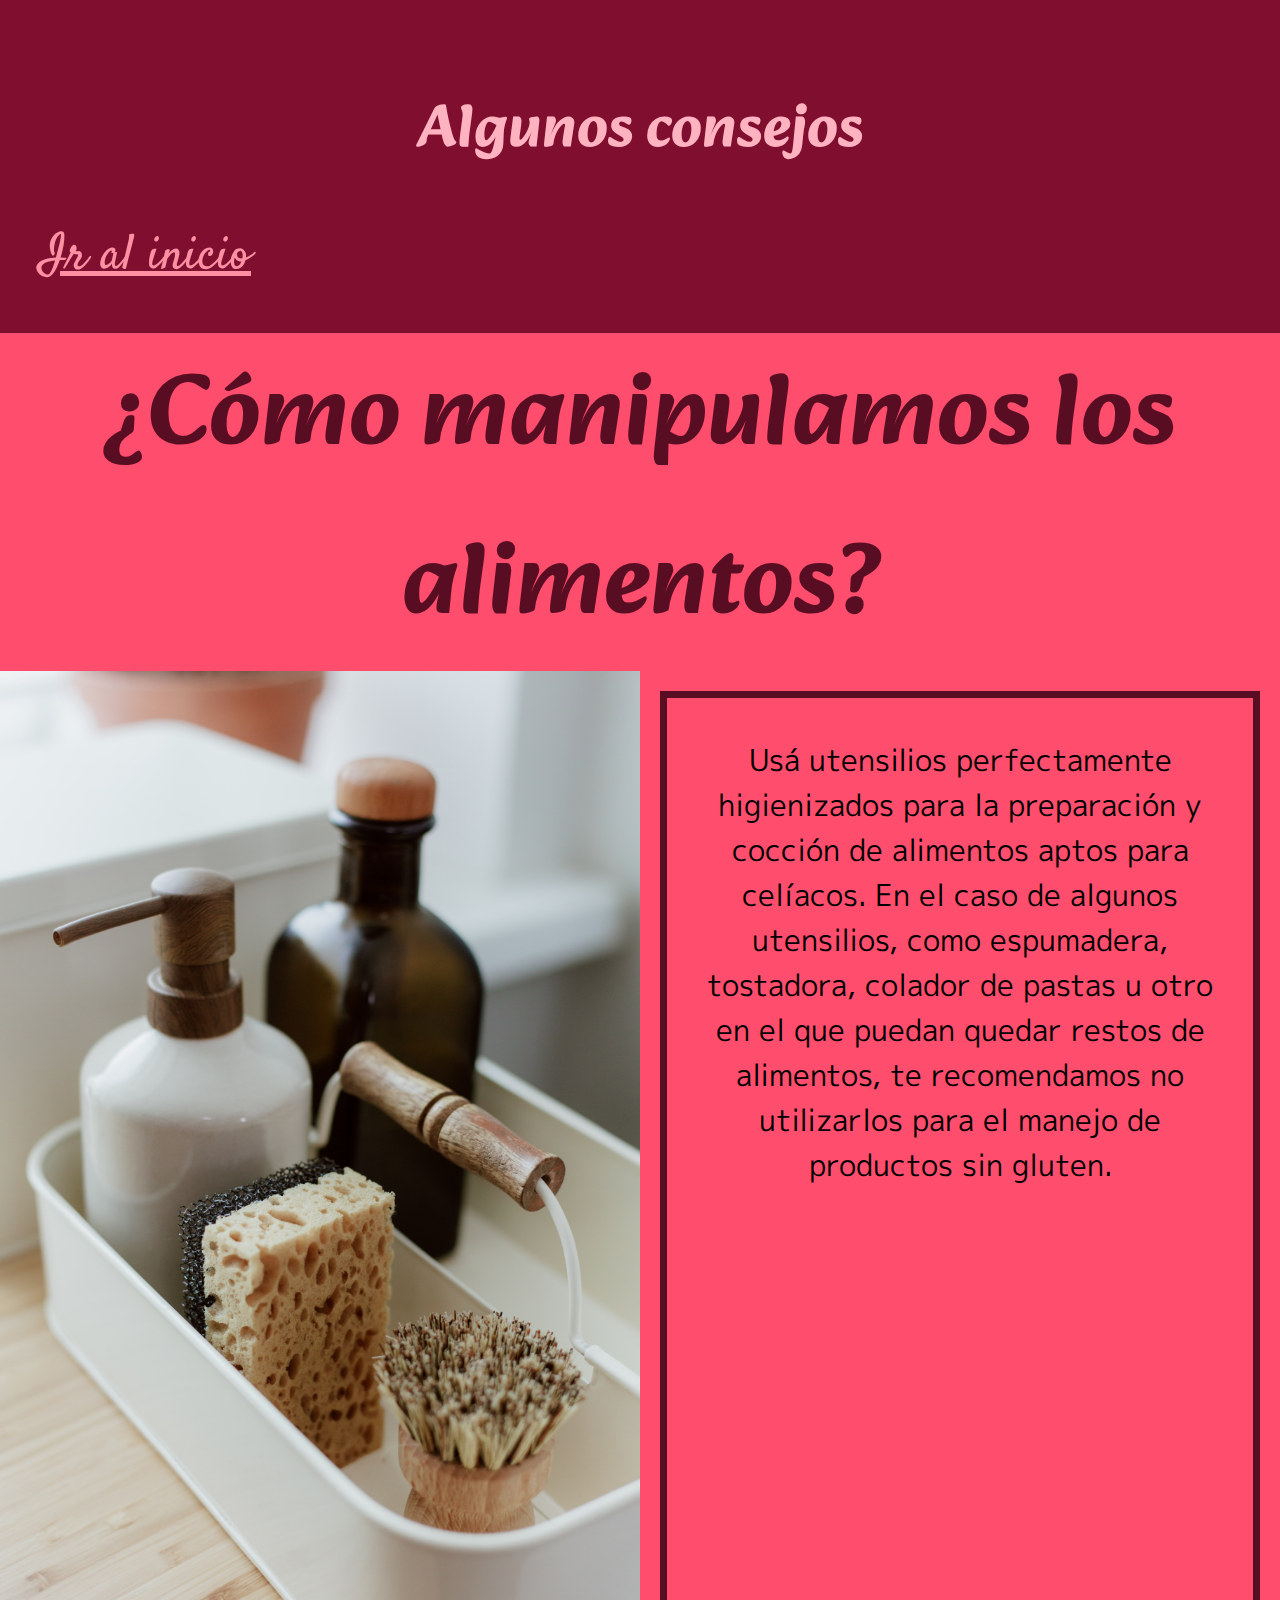
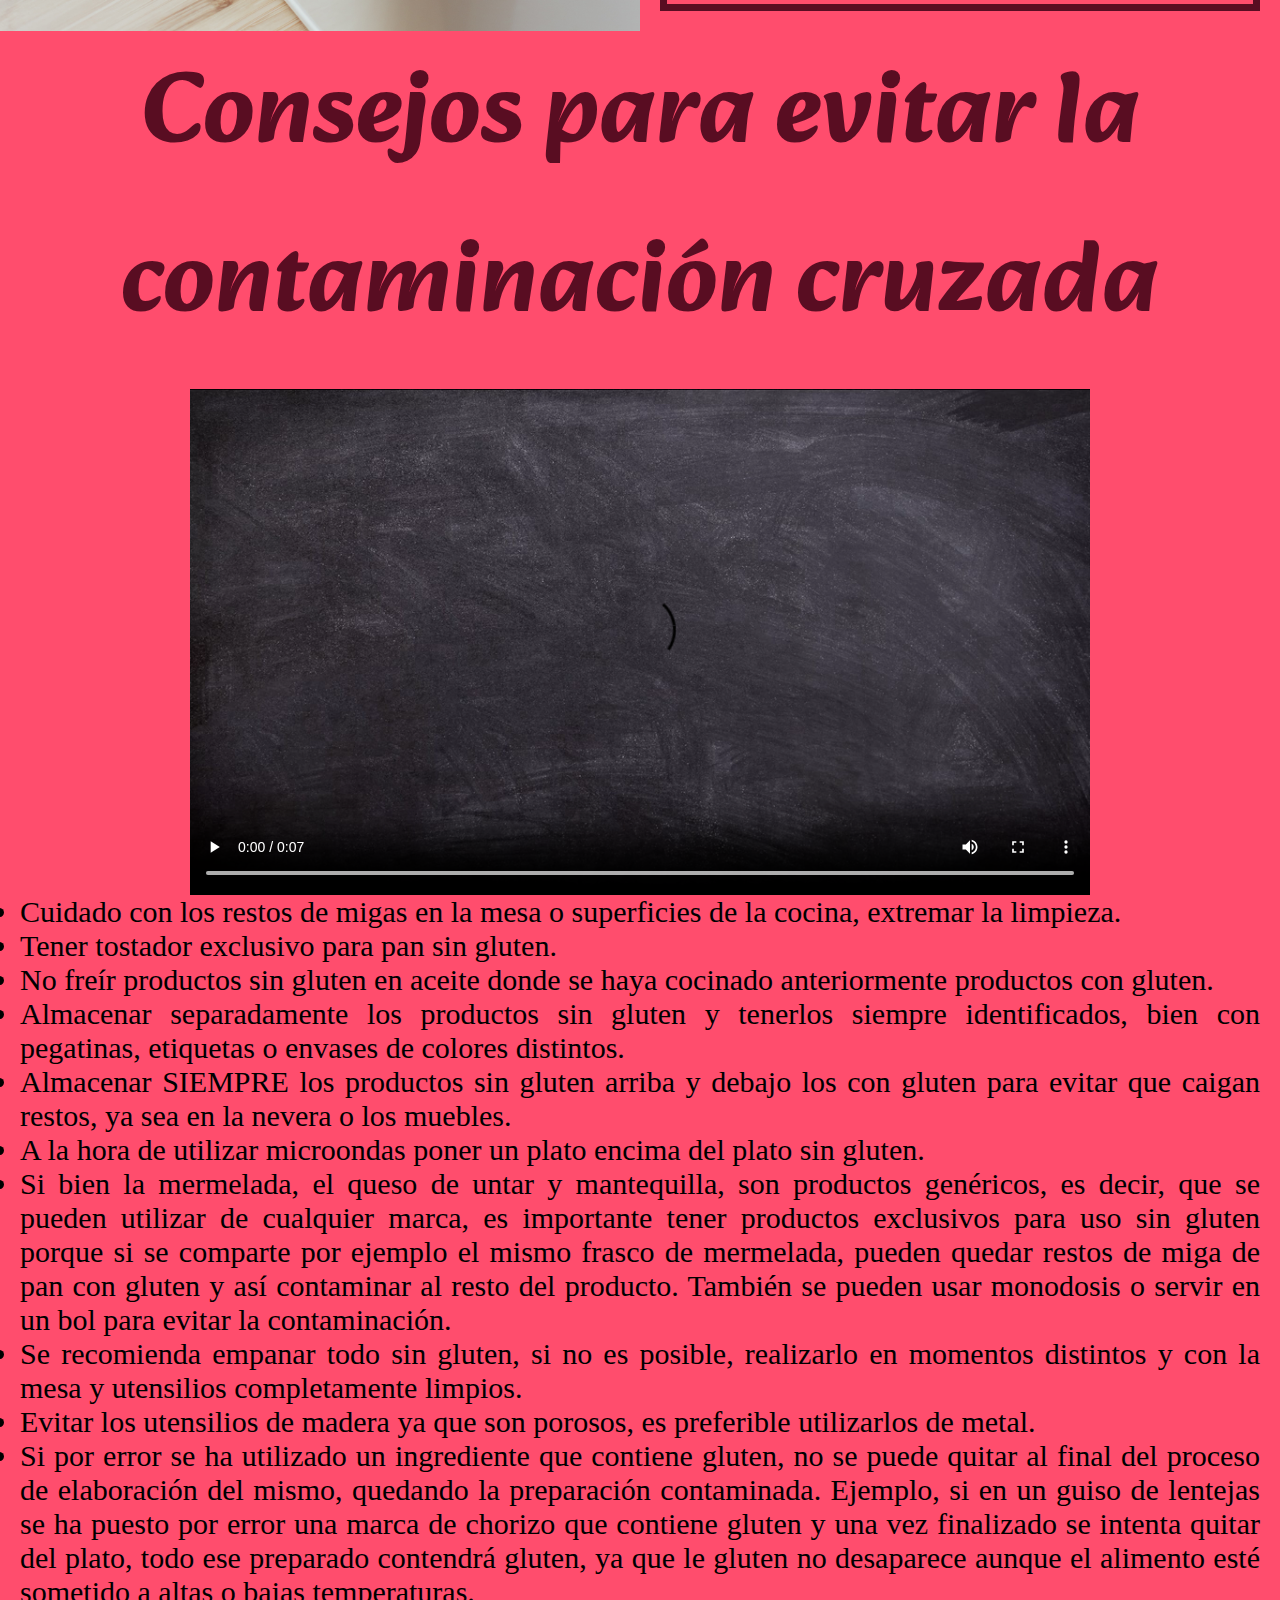
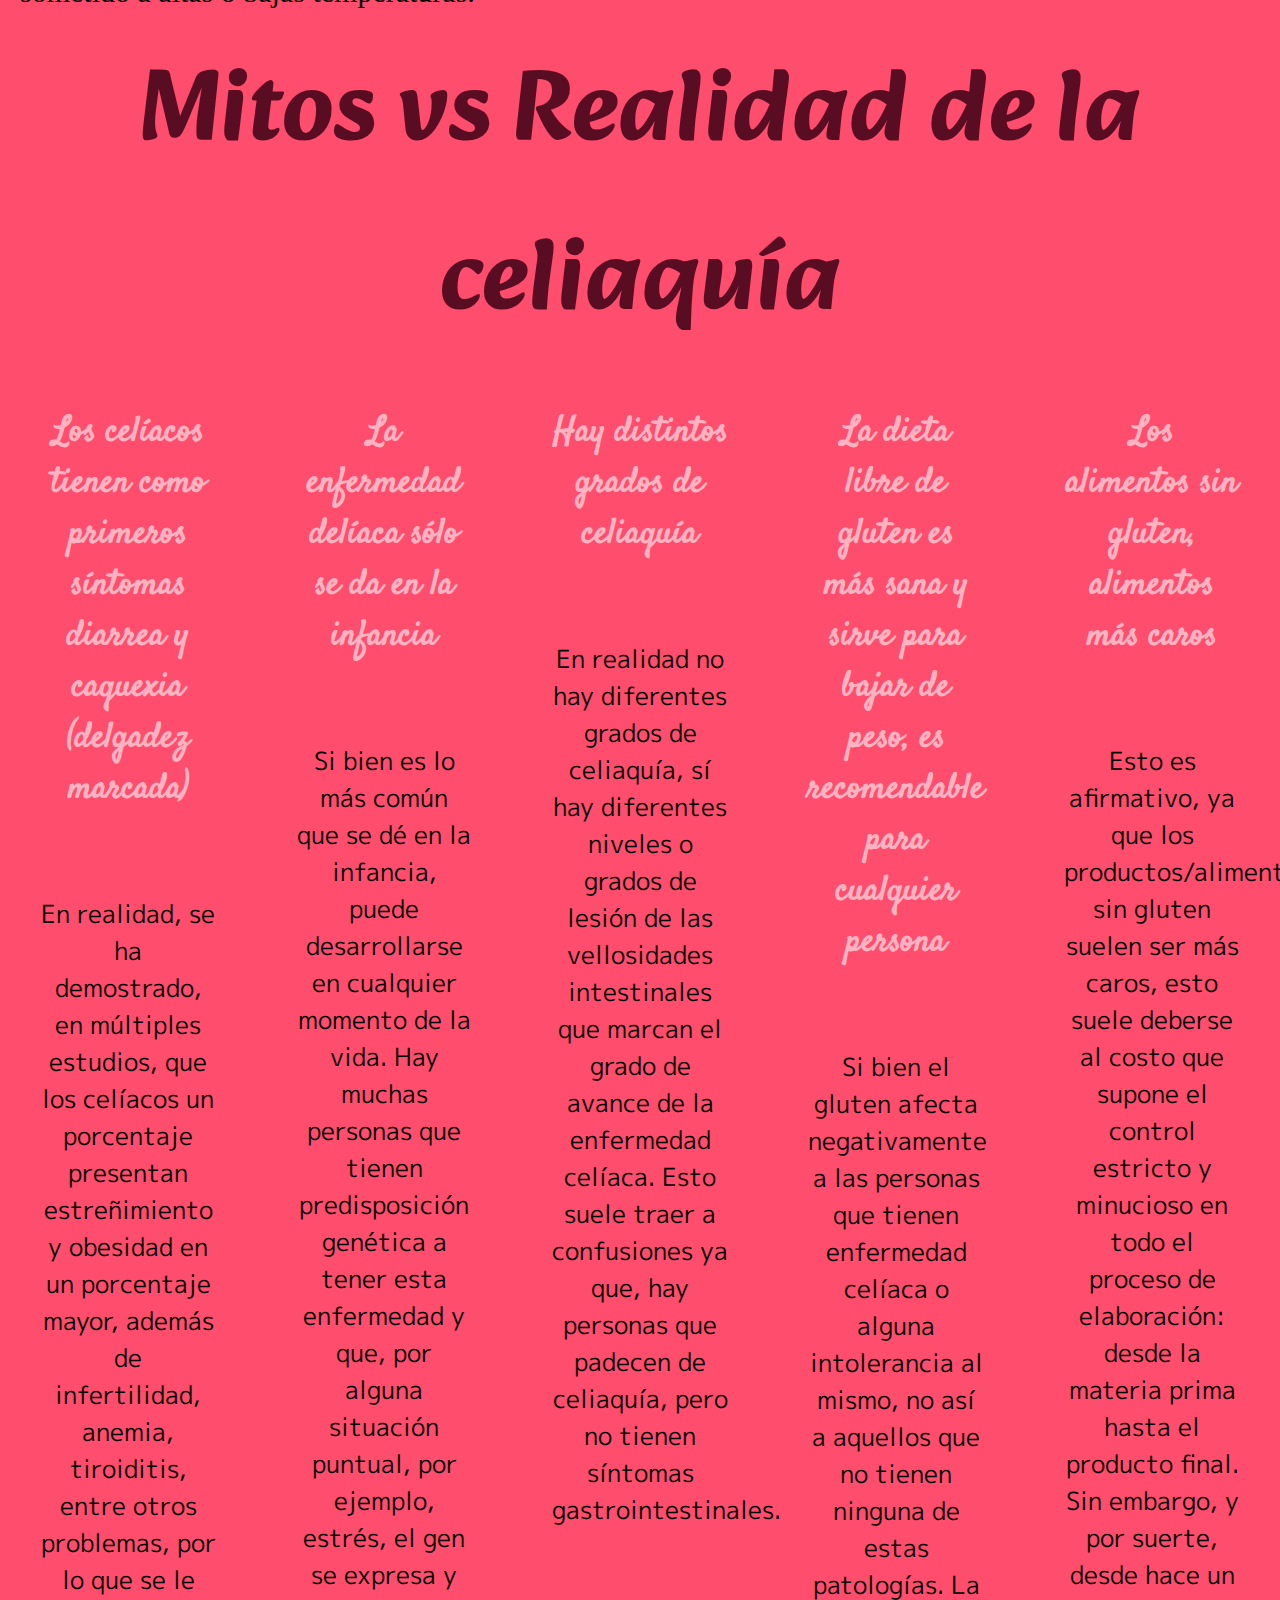
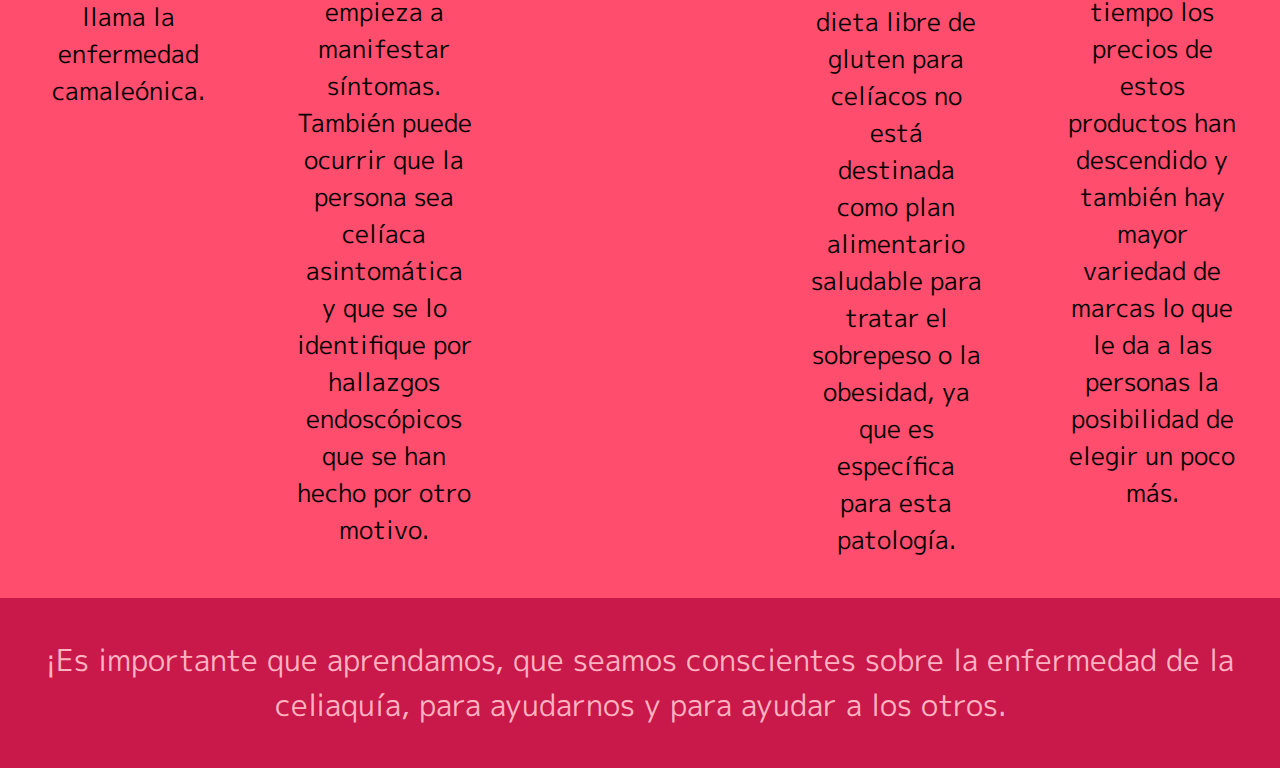
==== MenuPrincipal/Aprende.html @ a94401d3 "termino html aprende y el syle" ====
<!DOCTYPE html>
<html lang="en">

<head>
    <meta charset="UTF-8">
    <meta http-equiv="X-UA-Compatible" content="IE=edge">
    <meta name="viewport" content="width=device-width, initial-scale=1.0">
    <link rel="stylesheet" href="https://cdnjs.cloudflare.com/ajax/libs/animate.css/4.1.1/animate.min.css" />
    <link rel="stylesheet" href="https://cdnjs.cloudflare.com/ajax/libs/font-awesome/6.4.0/css/all.min.css"
        integrity="sha512-iecdLmaskl7CVkqkXNQ/ZH/XLlvWZOJyj7Yy7tcenmpD1ypASozpmT/E0iPtmFIB46ZmdtAc9eNBvH0H/ZpiBw=="
        crossorigin="anonymous" referrerpolicy="no-referrer" />
    <link rel="stylesheet" href="../style.css">
    <title>Aprende</title>
</head>

<body>
    <div class="inicioA">
        <h3 class="tituloAp">Algunos consejos</h3>
        <a href="../index.html" class="tituloA">Ir al inicio</a>
        <i class="fa-solid fa-angles-left flechaA"></i>
    </div>

    <h1>¿Cómo manipulamos los alimentos?</h1>

    <div class="parte1Aprende">
        <img src="../asset/img/img3.jpg" class="img3" alt="">
        <p class="pApren">Usá utensilios perfectamente higienizados para la preparación y cocción de alimentos aptos
            para celíacos. En el caso de algunos utensilios, como espumadera, tostadora, colador de pastas u otro en el
            que puedan quedar restos de alimentos, te recomendamos no utilizarlos para el manejo de productos sin
            gluten.</p>
    </div>

    <h1>Consejos para evitar la contaminación cruzada</h1>

    <div class="parte2Aprende">
        <video src="../asset/videos/video1.mp4" controls autoplay loop class="video1"></video>
        <li>Cuidado con los restos de migas en la mesa o superficies de la cocina, extremar la limpieza.</li>
        <li>Tener tostador exclusivo para pan sin gluten.</li>
        <li>No freír productos sin gluten en aceite donde se haya cocinado anteriormente productos con gluten.</li>
        <li>Almacenar separadamente los productos sin gluten y tenerlos siempre identificados, bien con pegatinas, etiquetas o envases de colores distintos.</li>
        <li>Almacenar SIEMPRE los productos sin gluten arriba y debajo los con gluten para evitar que caigan restos, ya sea en la nevera o los muebles.</li>
        <li> A la hora de utilizar microondas poner un plato encima del plato sin gluten.</li>
        <li>Si bien la mermelada, el queso de untar y mantequilla, son productos genéricos, es decir, que se pueden utilizar de cualquier marca, es importante tener productos exclusivos para uso sin gluten porque si se comparte por ejemplo el mismo frasco de mermelada, pueden quedar restos de miga de pan con gluten y así contaminar al resto del producto. También se pueden usar monodosis o servir en un bol para evitar la contaminación.</li>
        <li>Se recomienda empanar todo sin gluten, si no es posible, realizarlo en momentos distintos y con la mesa y utensilios completamente limpios.</li>
        <li>Evitar los utensilios de madera ya que son porosos, es preferible utilizarlos de metal.</li>
        <li> Si por error se ha utilizado un ingrediente que contiene gluten, no se puede quitar al final del proceso de elaboración del mismo, quedando la preparación contaminada. Ejemplo, si en un guiso de lentejas se ha puesto por error una marca de chorizo que contiene gluten y una vez finalizado se intenta quitar del plato, todo ese preparado contendrá gluten, ya que le gluten no desaparece aunque el alimento esté sometido a altas o bajas temperaturas.</li>
    </div>

    <h1>Mitos vs Realidad de la celiaquía</h1>

    <div class="grid-container">
        <div class="grid-item1">
            <h3 class="mito">Los celíacos tienen como primeros síntomas diarrea y caquexia (delgadez  marcada)</h3>
            <p>En realidad, se ha demostrado, en múltiples estudios, que los celíacos un porcentaje presentan estreñimiento y obesidad en un porcentaje mayor, además de infertilidad, anemia, tiroiditis, entre otros problemas, por lo que se le llama la enfermedad camaleónica.</p>
        </div>
        <div class="grid-item2">
            <h3 class="mito">La enfermedad delíaca sólo se da en la infancia</h3>
            <p>Si bien es lo más común que se dé en la infancia, puede desarrollarse en cualquier momento de la vida. Hay muchas personas que tienen predisposición genética a tener esta enfermedad y que, por alguna situación puntual, por ejemplo, estrés, el gen se expresa y empieza a manifestar síntomas. También puede ocurrir que la persona sea celíaca asintomática y que se lo identifique por hallazgos endoscópicos que se han hecho por otro motivo.</p>
        </div>
        <div class="grid-item3">
            <h3 class="mito">Hay distintos grados de celiaquía</h3>
            <p>En realidad no hay diferentes grados de celiaquía, sí hay diferentes niveles o grados de lesión de las vellosidades intestinales que marcan el grado de avance de la enfermedad celíaca. Esto suele traer a confusiones ya que, hay personas que padecen de celiaquía, pero no tienen síntomas gastrointestinales.</p>
        </div>
        <div class="grid-item4">
            <h3 class="mito">La dieta libre de gluten es más sana y sirve para bajar de peso, es recomendable para cualquier persona</h3>
            <p>Si bien el gluten afecta negativamente a las personas que tienen enfermedad celíaca o alguna intolerancia al mismo, no así a aquellos que no tienen ninguna de estas patologías. La dieta libre de gluten para celíacos no está destinada como plan alimentario saludable para tratar el sobrepeso o la obesidad, ya que es específica para esta patología.</p>
        </div>
        <div class="grid-item5">
            <h3 class="mito"> Los alimentos sin gluten, alimentos más caros</h3>
            <p>Esto es afirmativo, ya que los productos/alimentos sin gluten suelen ser más caros, esto suele deberse al costo que supone el control estricto y minucioso en todo el proceso de elaboración: desde la materia prima hasta el producto final. Sin embargo, y por suerte, desde hace un tiempo los precios de estos productos han descendido y también hay mayor variedad de marcas lo que le da a las personas la posibilidad de elegir un poco más.</p>
        </div>
    </div>

    <footer>
        <p class="pieAprende">¡Es importante que aprendamos, que seamos conscientes sobre la enfermedad de la celiaquía, para ayudarnos y para ayudar a los otros.</p>
    </footer>

</body>

</html>
---- style.css ----
@import url("https://fonts.googleapis.com/css2?family=Alkatra&family=M+PLUS+1p&family=Satisfy&display=swap");
@import 'animate.css';
* {
  margin: 0;
  padding: 0;
  box-sizing: border-box;
}

body {
  background-color: #FF4D6D;
}
body .navBar {
  padding: 35px;
  background-color: #C9184A;
  color: #FFF0F3;
}
body .navbar-brand {
  color: #FF8FA3;
  font-size: 25px;
  text-align: center;
}
body .logoTitulo {
  color: #FFB3C1;
  font-family: "Satisfy", cursive;
  font-size: 30px;
  text-shadow: 0 0 7px;
  animation: heartBeat;
  animation-duration: 5s;
}
body .imgLogo {
  height: 60px;
  width: 80px;
  border-radius: 30%;
}
body .navbar-toggler {
  color: #590D22;
}
body .nav-link {
  font-family: "Satisfy", cursive;
  color: #FFCCD5;
  font-size: 30px;
}
body .inicio {
  margin: 15px;
  padding: 15pxs;
  border: 7px solid #590D22;
}
body h1 {
  font-family: "Alkatra", cursive;
  color: #590D22;
  font-size: 35px;
  text-align: center;
  animation: shakeX;
  animation-duration: 6s;
}
body h3 {
  font-family: "Satisfy", cursive;
  color: #FFB3C1;
  font-size: 25px;
  text-align: center;
  padding: 20px;
}
body .img1 {
  display: block;
  margin-left: auto;
  margin-right: auto;
  width: 90%;
  text-align: center;
  animation: pulse;
  animation-duration: 8s;
}
body p {
  font-family: "M PLUS 1p", sans-serif;
  font-size: 20px;
  text-align: center;
  padding: 20px;
}
body h2 {
  font-family: "Satisfy", cursive;
  font-size: 30px;
  text-align: center;
  color: #FF8FA3;
  padding: 20px;
}
body .img2 {
  width: 50%;
  padding: 25px;
  margin: auto;
  display: block;
  filter: sepia(100%);
}
body .img2:hover {
  transform: scale(1.05);
  transition: all 0.9s;
  filter: sepia(0%);
}
body .pApren {
  margin: 15px;
  padding: 15pxs;
  border: 7px solid #590D22;
}
body h2 {
  font-family: "Satisfy", cursive;
  font-size: 30px;
  text-align: center;
  color: #FF8FA3;
  padding: 20px;
}
body h2 li {
  padding: 20px;
  text-align: left;
  font-family: "M PLUS 1p", sans-serif;
  font-size: 25px;
  color: #590D22;
}
body footer {
  background-color: #C9184A;
  text-align: center;
}
body footer p {
  font-family: "Satisfy", cursive;
  color: #FFB3C1;
  font-size: 25px;
}
body footer i {
  font-size: 35px;
  letter-spacing: 30px;
  color: #FF758F;
}
body footer i:hover {
  color: #590D22;
}

body .inicioA {
  background-color: #800F2F;
  padding: 40px;
}
body .inicioA .tituloAp {
  font-family: "Alkatra", cursive;
  font-size: 40px;
  text-align: center;
}
body .inicioA .tituloA {
  font-family: "Satisfy", cursive;
  font-size: 30px;
  color: #FF8FA3;
  text-align: left;
}
body .inicioA .flechaA {
  color: #FFCCD5;
  height: 50px;
  width: 20px;
}
body .parte1Aprende {
  display: grid;
  grid-template-columns: repeat(2, 1fr);
}
body .parte1Aprende .img3 {
  width: 100%;
  padding: auto;
  position: relative;
}
body .parte1Aprende .pApren {
  font-family: "M PLUS 1p", sans-serif;
  font-size: 17px;
  color: black;
  text-align: center;
}
body .parte2Aprende {
  padding: 20px;
  display: grid;
  grid-template-columns: repeat(auto-fit, minmax(150px, qfr));
}
body .parte2Aprende .video1 {
  width: 100%;
  height: auto;
  float: right;
}
body .parte2Aprende li {
  font-size: 25px;
  text-align: center;
  font-size: "M PLUS 1p", sans-serif;
}
body .grid-container {
  display: grid;
  grid-template-columns: repeat(auto-fit, minmax(250px, 1fr));
  grid-template-rows: 30px, 30px, 30px, 30px, 30px;
}
body .grid-container .mito {
  font-family: "Satisfy", cursive;
  font-size: 20px;
}
body .grid-container p {
  font-family: "M PLUS 1p", sans-serif;
  font-size: 15px;
}
body footer .pieAprende {
  font-family: "M PLUS 1p", sans-serif;
  font-size: 20px;
}

@media screen and (min-width: 600px) and (max-width: 1024px) {
  body .navBar {
    padding: 35px;
  }
  body .navbar-brand {
    font-size: 40px;
  }
  body .logoTitulo {
    font-size: 50px;
  }
  body .imgLogo {
    height: 80px;
    width: 100px;
    border-radius: 40%;
  }
  body .nav-link {
    font-size: 40px;
  }
  body .inicio {
    margin: 25px;
    padding: 25pxs;
    border: 7px solid #590D22;
  }
  body h1 {
    font-size: 60px;
  }
  body h3 {
    font-size: 40px;
    padding: 35px;
  }
  body p {
    font-size: 25px;
    padding: 30px;
  }
  body .pApren {
    margin: 20px;
    padding: 20pxs;
  }
  body h2 {
    font-size: 40px;
    padding: 30px;
  }
  body h2 li {
    font-size: 30px;
  }
  body footer p {
    font-size: 40px;
  }
  body footer i {
    font-size: 45px;
    letter-spacing: 15px;
    padding: 35px;
  }
  body .inicioA {
    padding: 50px;
  }
  body .inicioA .tituloAp {
    font-size: 60px;
  }
  body .inicioA .tituloA {
    font-size: 40px;
  }
  body .parte1Aprende .img3 {
    width: 110%;
    padding: 25px;
    position: static;
  }
  body .parte1Aprende .pApren {
    font-size: 25px;
    animation: pulse;
    animation-duration: 5s;
  }
  body .parte2Aprende {
    padding: 30px;
  }
  body .parte2Aprende li {
    font-size: 30px;
  }
  body .grid-container .mito {
    font-size: 30px;
  }
  body .grid-container p {
    font-size: 20px;
  }
  body footer .pieAprende {
    font-size: 25px;
  }
}
@media screen and (min-width: 1024px) and (max-width: 2000px) {
  body .navBar {
    padding: 20px;
  }
  body .navbar-brand {
    font-size: 60px;
  }
  body .logoTitulo {
    font-size: 70px;
  }
  body .imgLogo {
    height: 100px;
    width: 150px;
  }
  body .nav-link {
    font-size: 50px;
  }
  body .inicio {
    margin: 30px;
    padding: 30pxs;
  }
  body h1 {
    font-size: 100px;
  }
  body h3 {
    font-size: 60px;
    padding: 40px;
  }
  body .img1 {
    width: 60%;
  }
  body p {
    font-size: 35px;
    padding: 40px;
  }
  body .img2 {
    width: 30%;
  }
  body .pApren {
    margin: 20px;
    padding: 20pxs;
  }
  body h2 {
    font-size: 60px;
    padding: 40px;
  }
  body h2 li {
    font-size: 40px;
  }
  body footer p {
    font-size: 60px;
  }
  body footer i {
    font-size: 55px;
    letter-spacing: 15px;
    padding: 35px;
  }
  body .inicioA .tituloAp {
    font-size: 60px;
  }
  body .inicioA .tituloA {
    font-size: 50px;
    text-align: right;
  }
  body .parte1Aprende .pApren {
    font-size: 30px;
  }
  body .parte2Aprende .video1 {
    margin: 0 auto;
    width: 900px;
    display: block;
  }
  body .parte2Aprende li {
    padding: auto;
    font-size: 30px;
    text-align: justify;
  }
  body .grid-container .mito {
    font-size: 35px;
  }
  body .grid-container p {
    font-size: 25px;
  }
  body footer .pieAprende {
    font-size: 30px;
  }
}

/*# sourceMappingURL=style.css.map */
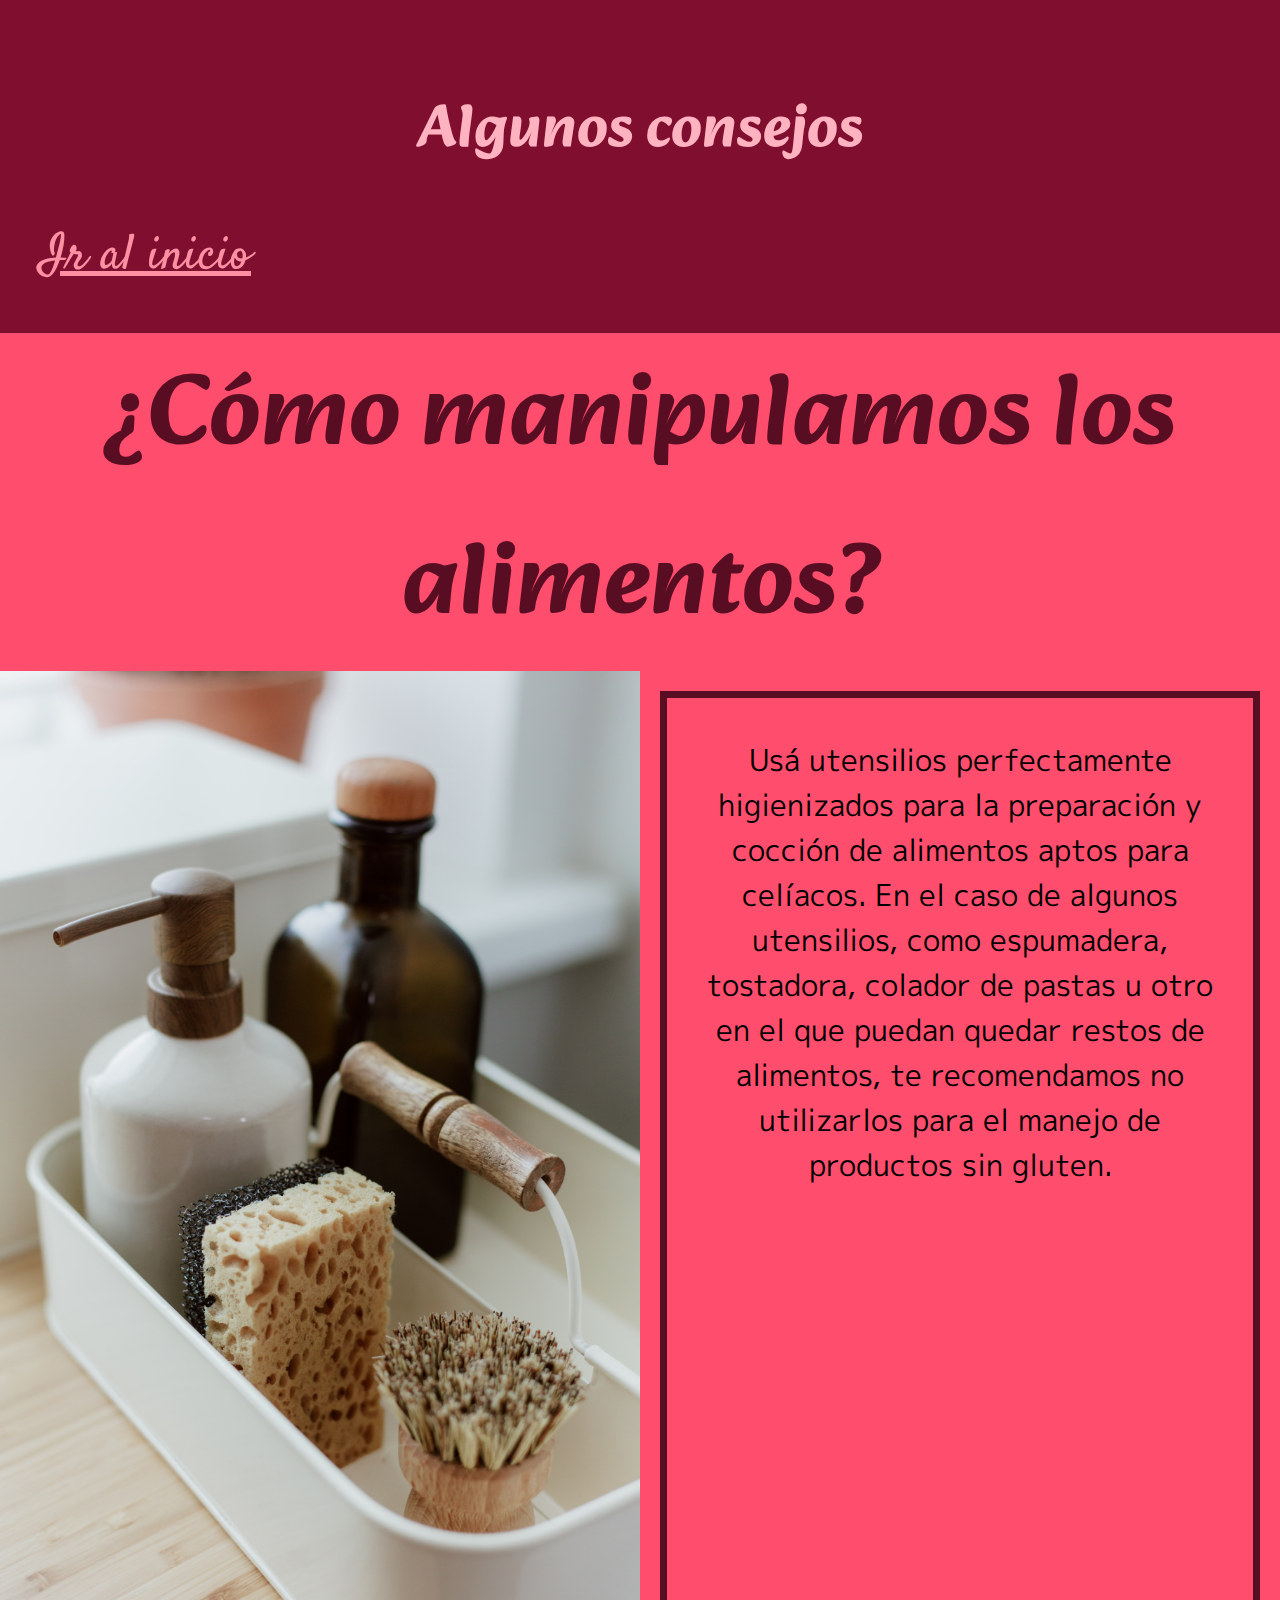
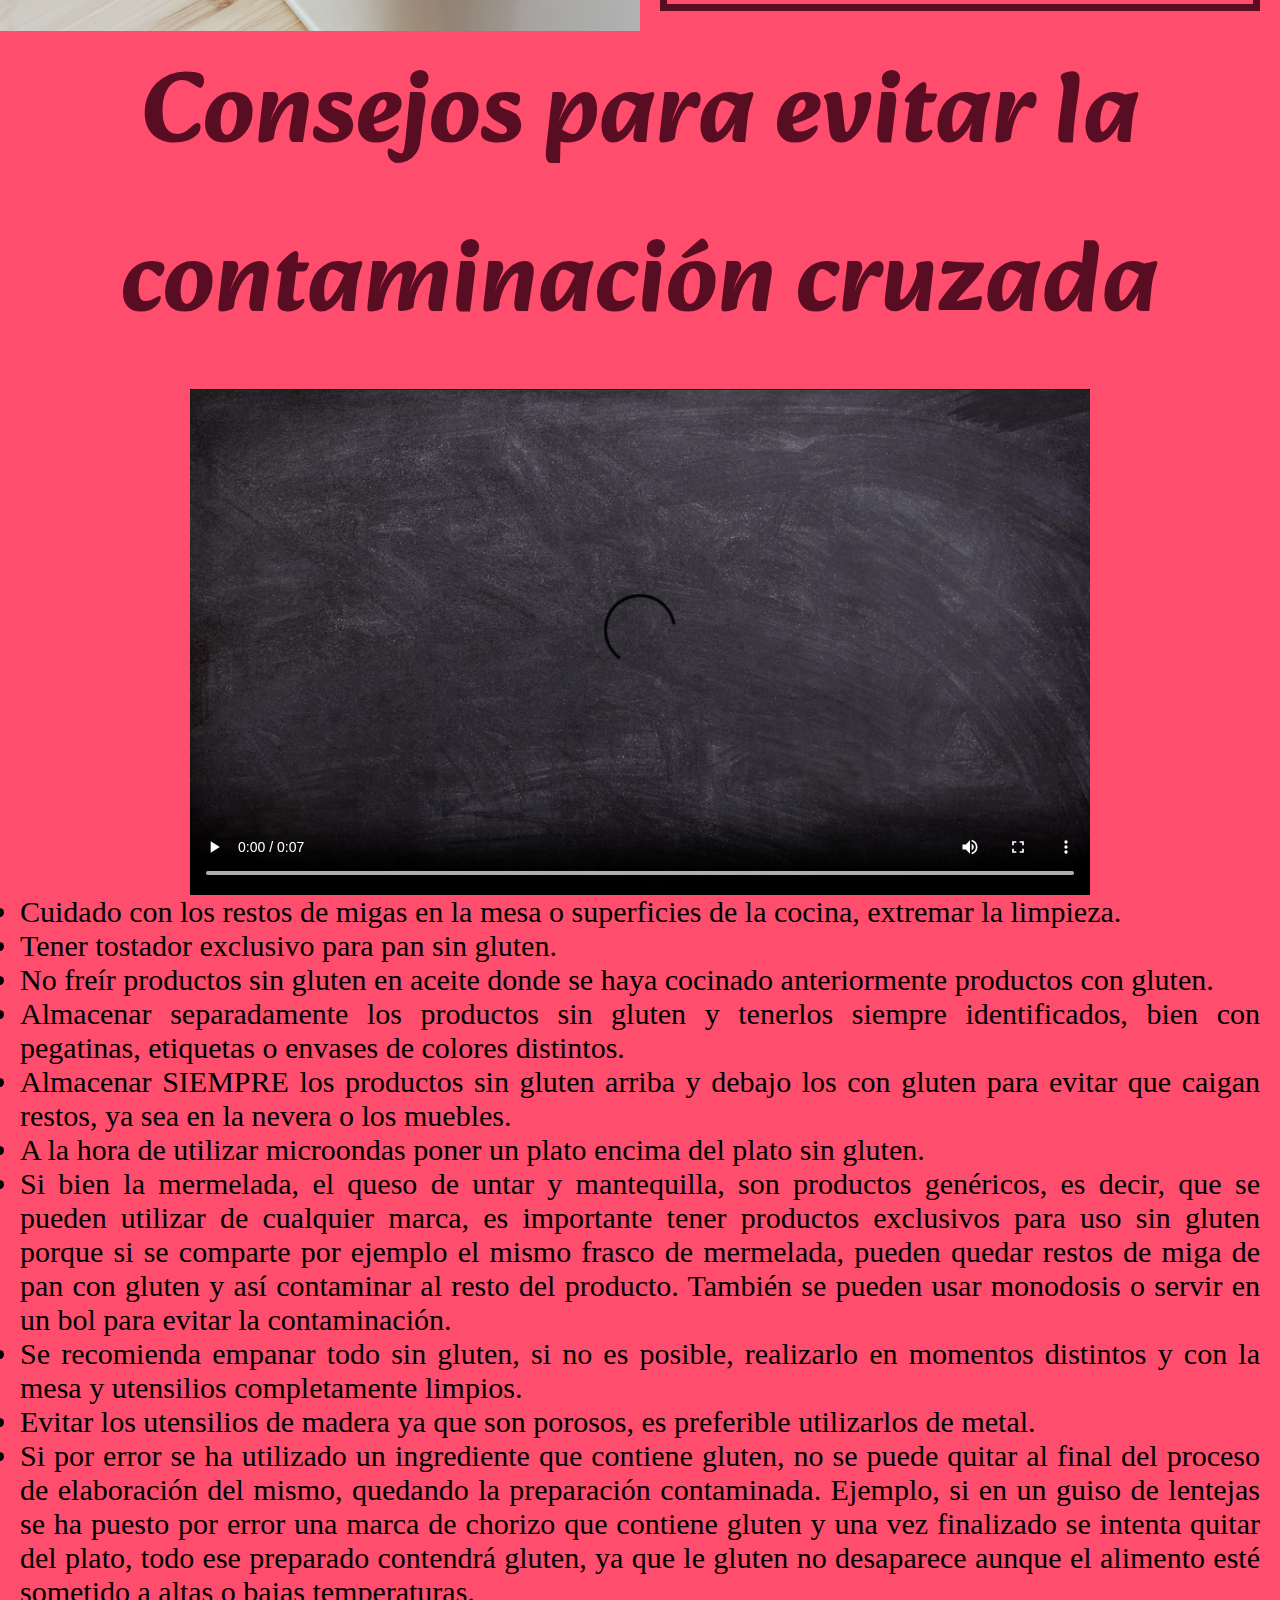
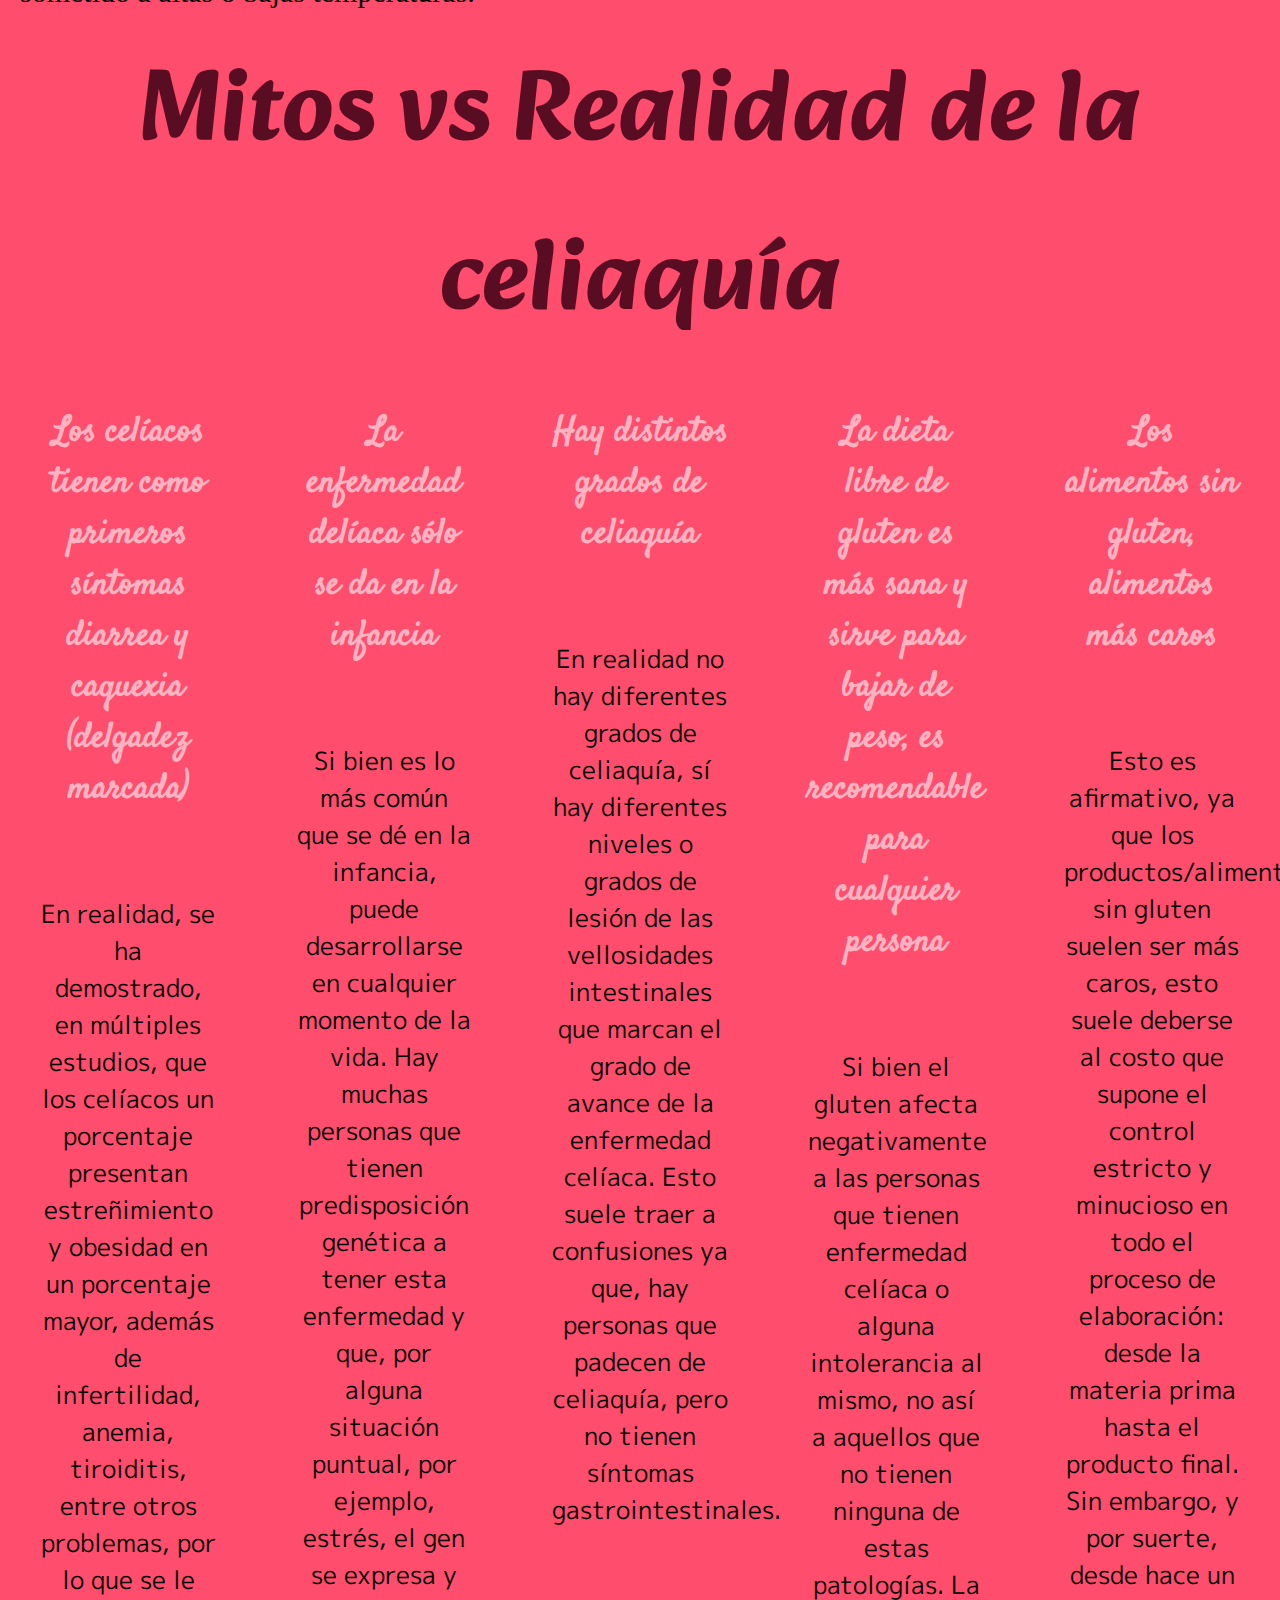
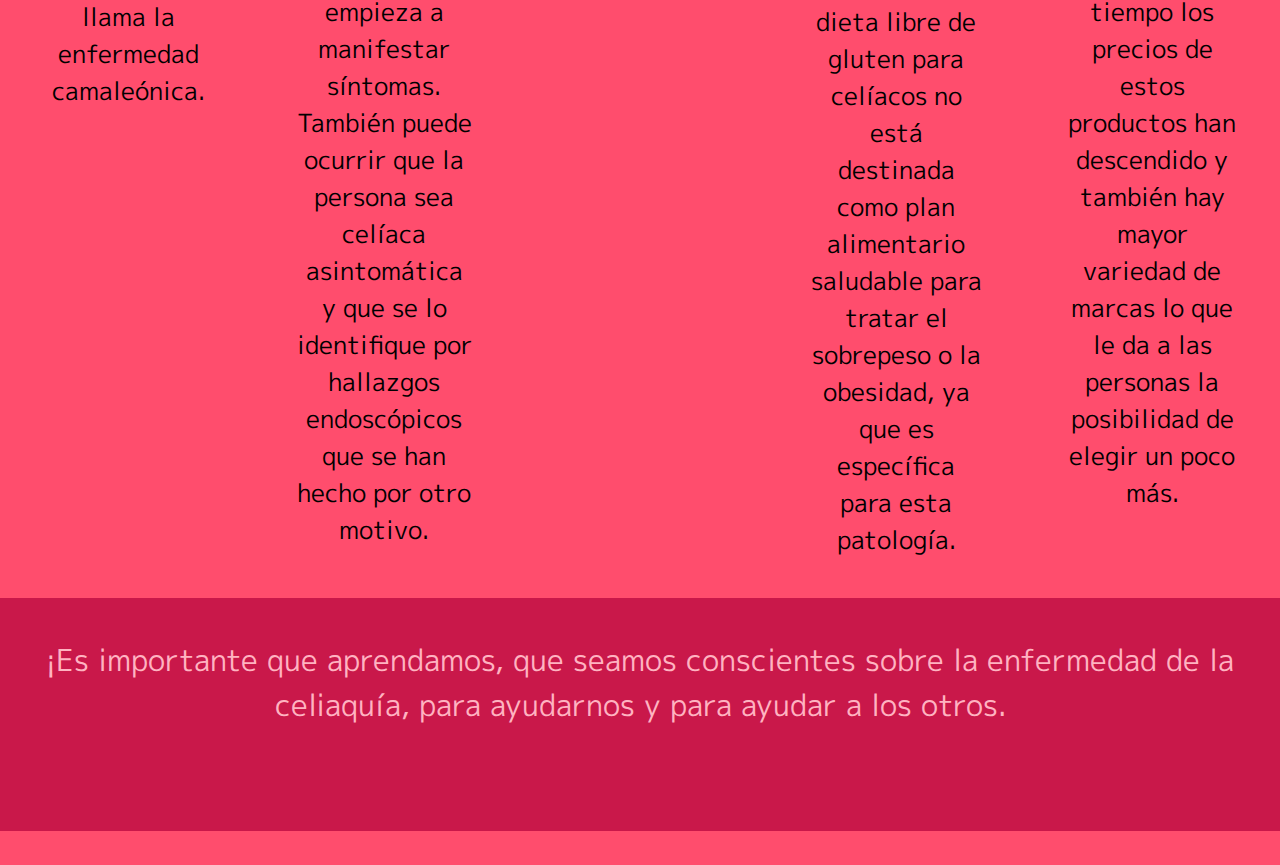
==== commit 8084c065: "agrego html otras recetas, medias queries y cambio en los otros html" ====
--- a/MenuPrincipal/Aprende.html
+++ b/MenuPrincipal/Aprende.html
@@ -6,6 +6,7 @@
     <meta http-equiv="X-UA-Compatible" content="IE=edge">
     <meta name="viewport" content="width=device-width, initial-scale=1.0">
     <link rel="stylesheet" href="https://cdnjs.cloudflare.com/ajax/libs/animate.css/4.1.1/animate.min.css" />
+    <link rel="shortcut icon" href="../asset/img/img3.jpg" type="image/x-icon">
     <link rel="stylesheet" href="https://cdnjs.cloudflare.com/ajax/libs/font-awesome/6.4.0/css/all.min.css"
         integrity="sha512-iecdLmaskl7CVkqkXNQ/ZH/XLlvWZOJyj7Yy7tcenmpD1ypASozpmT/E0iPtmFIB46ZmdtAc9eNBvH0H/ZpiBw=="
         crossorigin="anonymous" referrerpolicy="no-referrer" />
@@ -73,6 +74,9 @@
 
     <footer>
         <p class="pieAprende">¡Es importante que aprendamos, que seamos conscientes sobre la enfermedad de la celiaquía, para ayudarnos y para ayudar a los otros.</p>
+        <a href="./Aprende.html">
+            <i class="fa-sharp fa-solid fa-face-grin-wink"></i>
+        </a>
     </footer>
 
 </body>
--- a/style.css
+++ b/style.css
@@ -199,6 +199,135 @@
   font-size: 20px;
 }
 
+body .recetaD {
+  display: flex;
+  justify-content: space-between;
+  padding: 20px;
+}
+body .recetaD .card1 {
+  min-height: 400px;
+  width: 100%;
+  background-color: #A4133C;
+  border: 8px solid #FFB3C1;
+  animation: zoomIn;
+  animation-duration: 5s;
+}
+body .recetaD .card__Img1 {
+  background-image: url(./asset/img/img4.jpg);
+  background-size: cover;
+  background-position: center;
+  height: 150px;
+}
+body .recetaD .card__Img2 {
+  background-image: url(./asset/img/img5.jpg);
+  background-size: cover;
+  background-position: center;
+  height: 150px;
+}
+body .recetaD .card__Title {
+  font-family: "Satisfy", cursive;
+  text-align: center;
+  font-size: 35px;
+  color: #FFCCD5;
+}
+body .recetaD h4 {
+  font-family: "Satisfy", cursive;
+  color: #FFCCD5;
+  font-size: 25px;
+}
+body .recetaD h4 li {
+  font-family: "M PLUS 1p", sans-serif;
+  color: black;
+  font-size: 20px;
+}
+body footer .pieDulce {
+  font-size: 35px;
+}
+
+body .recetaS {
+  display: grid;
+  grid-template-columns: repeat(auto-fit, minmax(250px, 1fr));
+  grid-template-rows: 50px, 50px;
+}
+body .recetaS .receta {
+  min-height: 400px;
+  width: 100%;
+  background-color: #FF4D6D;
+  border: 15px solid #FFB3C1;
+  animation: tada;
+  animation-duration: 2s;
+}
+body .recetaS .imgR7 {
+  width: 100%;
+}
+body .recetaS .imgR8 {
+  width: 100%;
+}
+body .recetaS .recetaTitle {
+  font-family: "Satisfy", cursive;
+  text-align: center;
+  font-size: 40px;
+  color: #FFCCD5;
+}
+body .recetaS h4 {
+  font-family: "Satisfy", cursive;
+  color: #FFCCD5;
+  font-size: 30px;
+}
+body .recetaS li {
+  font-family: "M PLUS 1p", sans-serif;
+  color: black;
+  font-size: 20px;
+}
+body footer .pieDulce {
+  font-size: 35px;
+}
+
+body .recetaO {
+  display: flex;
+  justify-content: space-between;
+  padding: 20px;
+}
+body .recetaO .cardOtro {
+  min-height: 400px;
+  width: 100%;
+  background-color: #800F2F;
+  border: 10px solid #FFB3C1;
+  animation: slideInRight;
+  animation-duration: 2s;
+}
+body .recetaO .card__Img9 {
+  background-image: url(./asset/img/img9.jpg);
+  background-size: cover;
+  background-position: center;
+  height: 150px;
+}
+body .recetaO .card__Img10 {
+  background-image: url(./asset/img/img10.jpg);
+  background-size: cover;
+  background-position: center;
+  height: 150px;
+}
+body .recetaO .card__Title {
+  font-family: "Satisfy", cursive;
+  text-align: center;
+  font-size: 35px;
+  color: #FFCCD5;
+}
+body .recetaO h4 {
+  font-family: "Satisfy", cursive;
+  color: #FFCCD5;
+  font-size: 25px;
+}
+body .recetaO h4 li {
+  font-family: "M PLUS 1p", sans-serif;
+  color: black;
+  font-size: 20px;
+}
+body footer .pieDulce {
+  font-size: 35px;
+}
+
 @media screen and (min-width: 600px) and (max-width: 1024px) {
   body .navBar {
     padding: 35px;
@@ -286,6 +415,74 @@
   body footer .pieAprende {
     font-size: 25px;
   }
+  body .recetaD {
+    padding: 35px;
+  }
+  body .recetaD .card__Img1 {
+    height: 400px;
+    width: 100%;
+  }
+  body .recetaD .card__Img2 {
+    height: 500px;
+    width: 100%;
+  }
+  body .recetaD .card__Title {
+    font-size: 45px;
+  }
+  body .recetaD h4 {
+    font-size: 40px;
+  }
+  body .recetaD h4 li {
+    font-size: 35px;
+  }
+  body footer .pieDulce {
+    font-size: 45px;
+  }
+  body .recetaS .imgR7 {
+    display: block;
+    margin: auto;
+    width: 70%;
+  }
+  body .recetaS .imgR8 {
+    display: block;
+    margin: auto;
+    width: 70%;
+  }
+  body .recetaS .recetaTitle {
+    font-size: 60px;
+  }
+  body .recetaS h4 {
+    font-size: 50px;
+  }
+  body .recetaS li {
+    font-size: 30px;
+  }
+  body footer .pieDulce {
+    font-size: 40px;
+  }
+  body .recetaO {
+    padding: 40px;
+  }
+  body .recetaO .card__Img9 {
+    width: 100%;
+    height: 400px;
+  }
+  body .recetaO .card__Img10 {
+    width: 100%;
+    height: 400px;
+  }
+  body .recetaO .card__Title {
+    font-size: 45px;
+  }
+  body .recetaO h4 {
+    font-size: 35px;
+  }
+  body .recetaO h4 li {
+    font-size: 25px;
+  }
+  body footer .pieDulce {
+    font-size: 40px;
+  }
 }
 @media screen and (min-width: 1024px) and (max-width: 2000px) {
   body .navBar {
@@ -373,6 +570,91 @@
   body footer .pieAprende {
     font-size: 30px;
   }
+  body .recetaD {
+    min-height: 90px;
+    width: 90%;
+    padding: 60px;
+    margin: 60px;
+  }
+  body .recetaD .card__Img1 {
+    margin: 0 auto;
+    width: 500px;
+    padding: 400px;
+    display: block;
+  }
+  body .recetaD .card__Img2 {
+    margin: 0 auto;
+    width: 500px;
+    padding: 400px;
+    display: block;
+  }
+  body .recetaD .card__Title {
+    font-size: 80px;
+  }
+  body .recetaD h4 {
+    font-size: 60px;
+  }
+  body .recetaD h4 li {
+    padding: 30px;
+    font-size: 45px;
+  }
+  body footer .pieDulce {
+    font-size: 60px;
+  }
+  body .recetaS {
+    min-height: 100px;
+    width: 90%;
+    padding: 60px;
+    margin: 60px;
+  }
+  body .recetaS .imgR7 {
+    display: block;
+    margin: auto;
+    width: 60%;
+  }
+  body .recetaS .imgR8 {
+    display: block;
+    margin: auto;
+    width: 60%;
+  }
+  body .recetaS s .recetaTitle {
+    font-size: 100px;
+  }
+  body .recetaS h4 {
+    font-size: 80px;
+  }
+  body .recetaS li {
+    font-size: 50px;
+  }
+  body footer .pieDulce {
+    font-size: 60px;
+  }
+  body .recetaO {
+    padding: 50px;
+  }
+  body .recetaO .card__Img9 {
+    width: 100%;
+    height: 700px;
+  }
+  body .recetaO .card__Img10 {
+    width: 100%;
+    height: 700px;
+  }
+  body .recetaO .card__Title {
+    font-size: 80px;
+  }
+  body .recetaO h4 {
+    font-size: 60px;
+  }
+  body .recetaO h4 li {
+    font-size: 35px;
+  }
+  body footer .pieDulce {
+    font-size: 50px;
+  }
+  body footer .subir {
+    color: #FF8FA3;
+  }
 }
 
 /*# sourceMappingURL=style.css.map */
